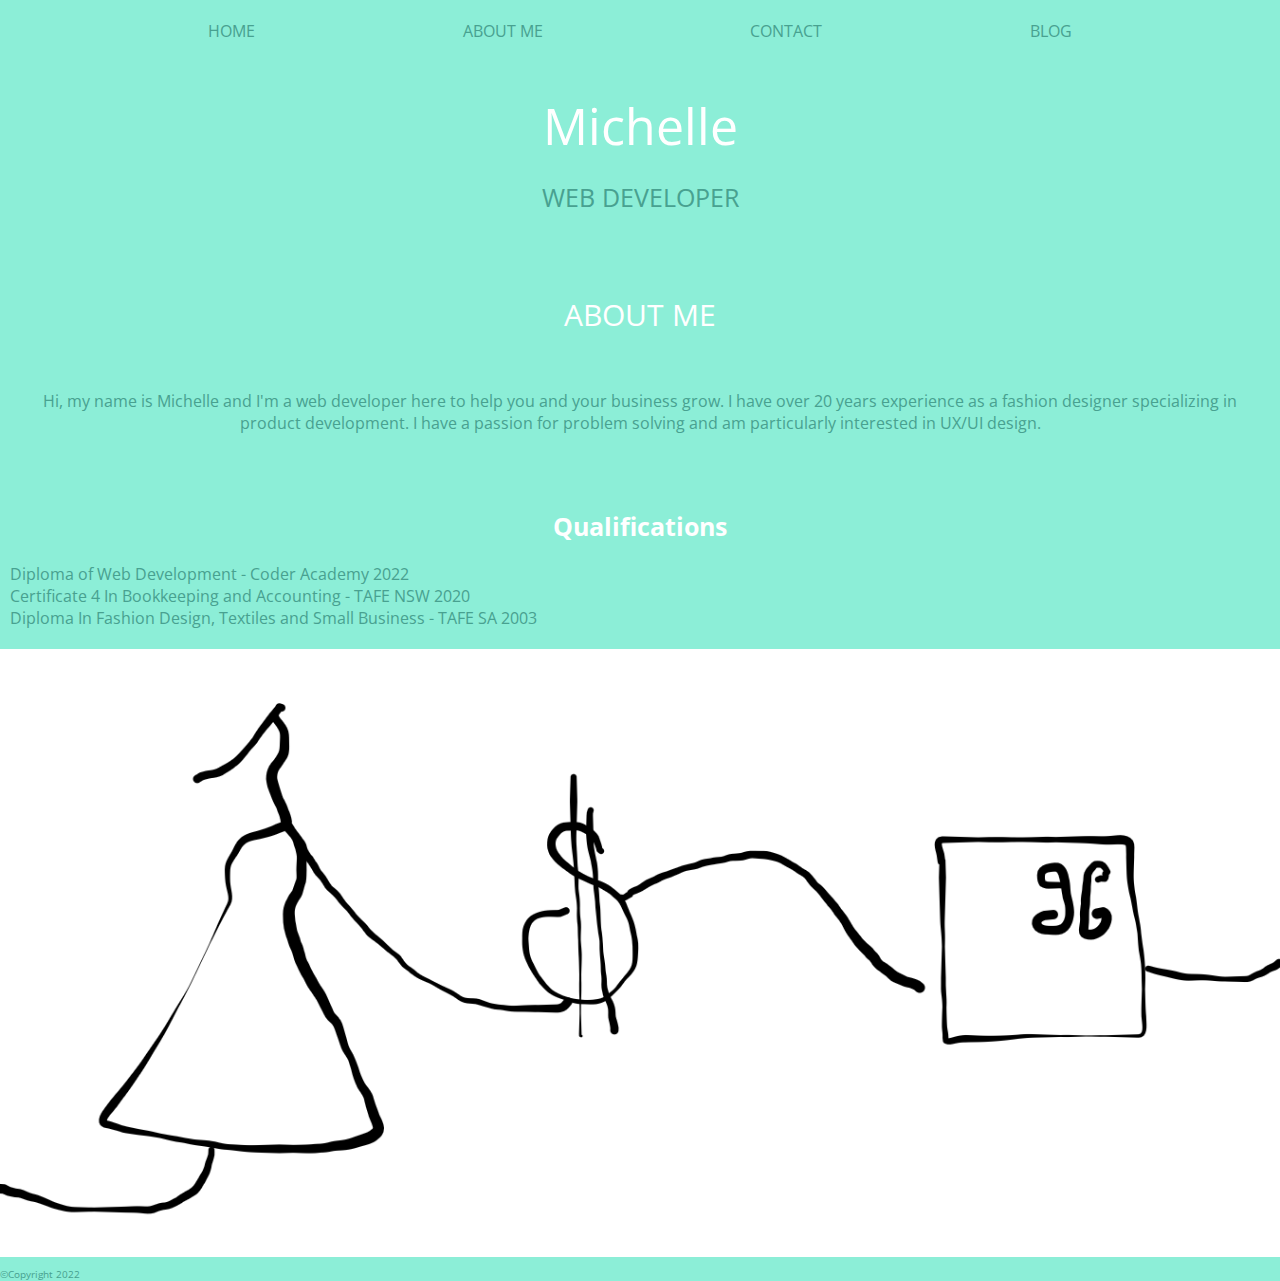
==== pages/aboutme.html @ 660a2262 "Merge pull request #4 from MichelleOha/about-me-page" ====
<!DOCTYPE html>
<html lang="en">

<head>
    <meta charset="UTF-8">
    <meta http-equiv="X-UA-Compatible" content="IE=edge">
    <meta name="viewport" content="width=device-width, initial-scale=1.0">
    <title>ABOUT ME</title>
    <link rel="stylesheet" href="../style.css">
    <link rel="preconnect" href="https://fonts.googleapis.com">
    <link rel="preconnect" href="https://fonts.gstatic.com" crossorigin>
    <link href="https://fonts.googleapis.com/css2?family=Macondo&family=Open+Sans:wght@300;400&display=swap"
        rel="stylesheet">
</head>

<body>
    <header>
        <nav class="menu">
            <ul class="menu-links">
                <li><a class="menu-link" href="../Index.html">HOME</a></li>
                <li><a class="menu-link" href="pages/aboutme.html">ABOUT ME</a></li>
                <li><a class="menu-link" href="CONTACT">CONTACT</a></li>
                <li><a class="menu-link" href="BLOG">BLOG</a></li>
            </ul>
        </nav>
    </header>
    <section>
        <h1 class="title">Michelle</h1>
        <h2 class="sub-title">WEB DEVELOPER</h2>
        <h3 class="page-name">ABOUT ME</h3>
        <p class="description">Hi, my name is Michelle and I'm a web developer here to help you and your business grow.
           I have over 20 years experience as a fashion designer specializing in product development. 
           I have a passion for problem solving and am particularly interested in UX/UI design.
        </p>
       <h4 class="qualifications">Qualifications</h4>
        <ol>
            <li><a class="experience">Diploma of Web Development - Coder Academy 2022</a></li>
            <li><a class="experience">Certificate 4 In Bookkeeping and Accounting - TAFE NSW 2020</a></li>
            <li><a class="experience">Diploma In Fashion Design, Textiles and Small Business - TAFE SA 2003</a></li>
        </ol>
        <img class="sketch" src="../assets/fashdollkey.png" alt="sketch of dress, dollar sign and Command and S keys">
    </section>

    <footer>&#169;Copyright 2022</footer>
</body>


</html>
---- style.css ----
:root {
  --primary1: #48a190ff;
  --primary2: white;
  --primary3: #8ceed7ff;
  --neutral1: #cba4f3ff;
  --neutral2: #fac29bff;
  --neutral3: #f4c1d1ff;
  --neutral4: #e27d60ff;
  --neutral5: #1dbfd5ff;
  --font1: 50px;
  --font2: 25px;
  --font3: 16px;
  --font4: 35px;
}

html,
body,
div,
h1,
h2,
h3,
p,
ol,
ul,
li {
  margin: 0;
  padding: 0;
  border: 0;
  font-size: 100%;
  font: inherit;
  vertical-align: baseline;
}

body {
  background-color: var(--primary3);
  font-family: "Open Sans", sans-serif;
  /* height:100vh; */
  display:flex; 
  flex-direction:column; 
  /* width: 100%; */
  overflow: scroll;
}


.title {
  text-align: center;
  font-size: var(--font1);
  color: var(--primary2);
  margin-top: 50px;
  margin-bottom: 20px;
}

.sub-title {
  text-align: center;
  font-size: var(--font2);
  color: var(--primary1);
  margin-bottom: 20px;
}

.statement {
    text-align: center;
    font-size: 20px;
    color: var(--primary2);
    font-size: var(--font3);
    margin-top: 35px;
  }

.sketch {
  display: block;
  max-width: 100%;
  margin-top: 20px;
  margin-bottom: 10px;
}

.page-name {
        text-align: center;
        font-size: 30px;
        color: var(--primary2);
        margin-bottom: 20px;
        margin-top: 80px;
}

.description {
  text-align: center;
  color: var(--primary1);
  font-size: var(--font3);
  margin-top: 35px;
  padding: 20px;
}

.qualifications {
    text-align: center;
    font-size: var(--font2);
    color: var(--primary2);
    margin-top: 35px;
    margin-bottom: 0px;
    padding: 20px; 
}

.experience {
    text-align: center;
    font-size: var(--font3);
    color: var(--primary1);
    margin-top: 5px;
    padding: 10px; 
}

footer {
  text-align: left;
  color: var(--primary1);
  margin-top:auto; 
  font-size: 10px;
}

.menu-links {
  display: flex;
  justify-content: space-evenly;
  margin-top: 20px;
  list-style-type: none;
}

.menu-link {
  color: var(--primary1);
  text-decoration: none;
  color: var(--primary1);
  text-decoration: none;
}

.menu-link:hover {
    color: red;
}
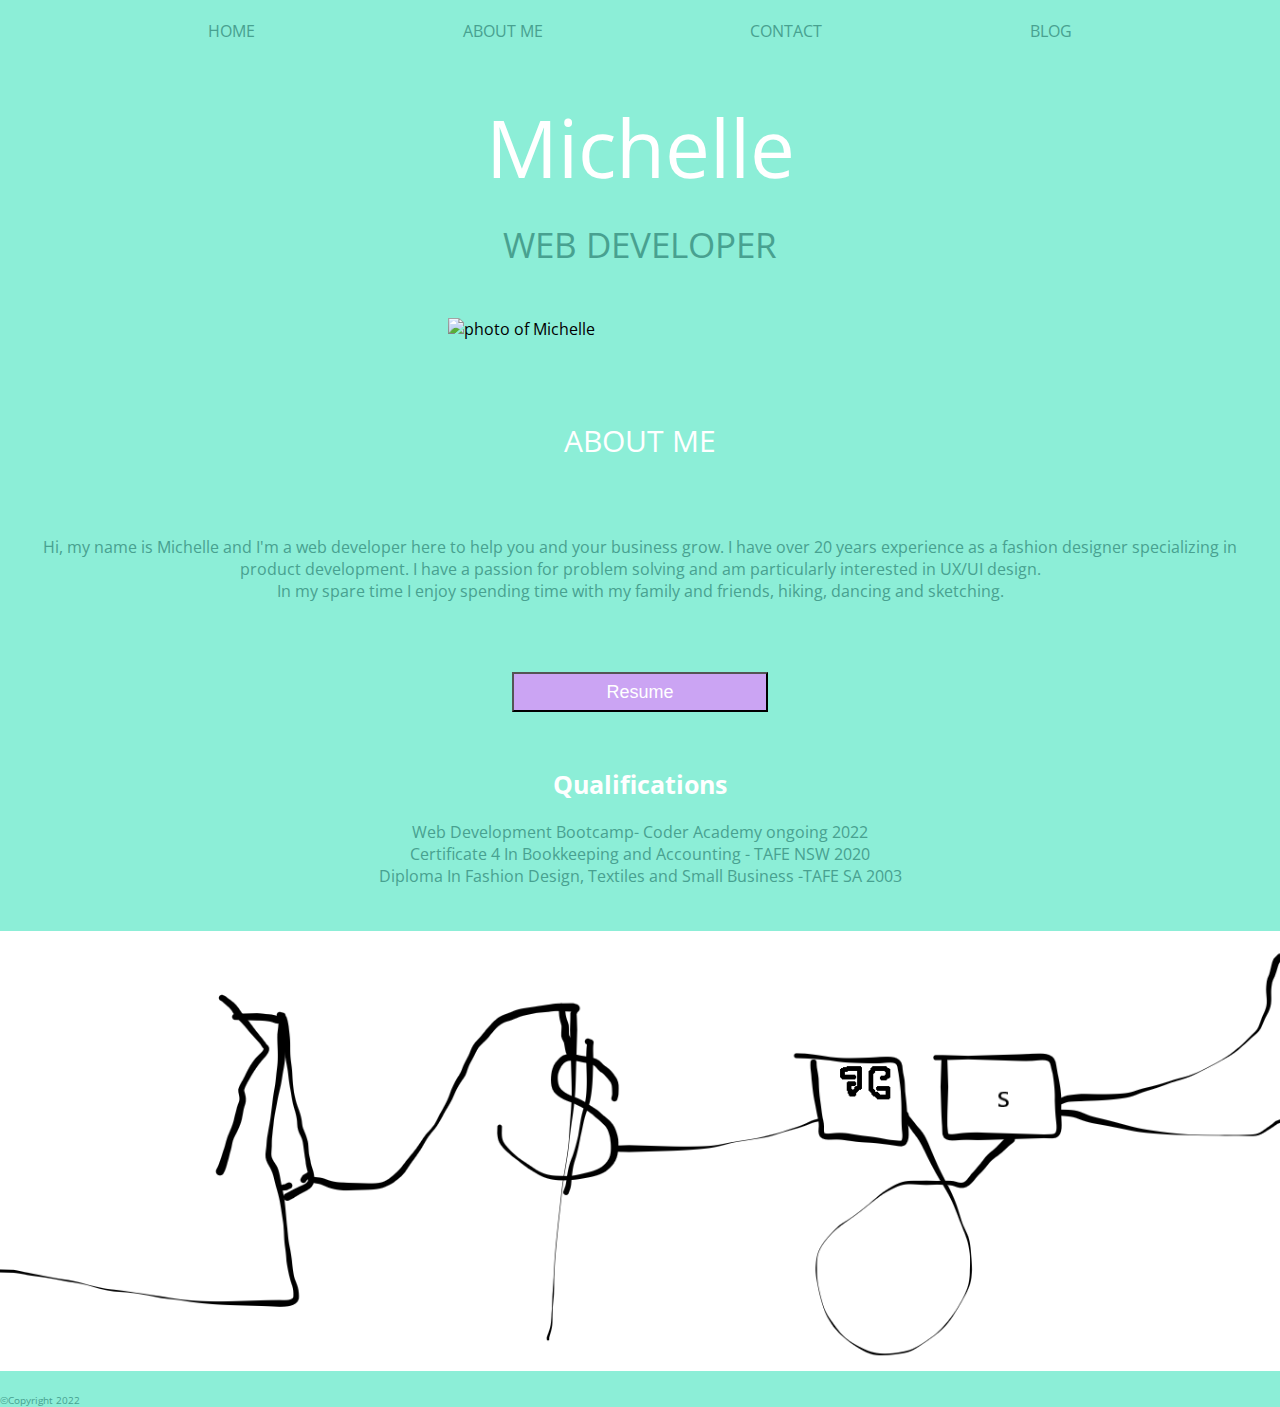
==== commit 3abf9b0e: "updated sketch height" ====
--- a/pages/aboutme.html
+++ b/pages/aboutme.html
@@ -1,48 +1,65 @@
 <!DOCTYPE html>
 <html lang="en">
+  <head>
+    <meta charset="UTF-8" />
+    <meta http-equiv="X-UA-Compatible" content="IE=edge" />
+    <meta name="viewport" content="width=device-width, initial-scale=1.0" />
+    <title>ABOUT ME</title>
+    <link rel="preconnect" href="https://fonts.googleapis.com" />
+    <link rel="preconnect" href="https://fonts.gstatic.com" crossorigin />
+    <link
+      href="https://fonts.googleapis.com/css2?family=Macondo&family=Open+Sans:wght@300;400&display=swap"
+      rel="stylesheet"
+    />
+    <link rel="stylesheet" href="../style.css" />
+  </head>
 
-<head>
-    <meta charset="UTF-8">
-    <meta http-equiv="X-UA-Compatible" content="IE=edge">
-    <meta name="viewport" content="width=device-width, initial-scale=1.0">
-    <title>ABOUT ME</title>
-    <link rel="stylesheet" href="../style.css">
-    <link rel="preconnect" href="https://fonts.googleapis.com">
-    <link rel="preconnect" href="https://fonts.gstatic.com" crossorigin>
-    <link href="https://fonts.googleapis.com/css2?family=Macondo&family=Open+Sans:wght@300;400&display=swap"
-        rel="stylesheet">
-</head>
-
-<body>
+  <body>
     <header>
-        <nav class="menu">
-            <ul class="menu-links">
-                <li><a class="menu-link" href="../Index.html">HOME</a></li>
-                <li><a class="menu-link" href="pages/aboutme.html">ABOUT ME</a></li>
-                <li><a class="menu-link" href="CONTACT">CONTACT</a></li>
-                <li><a class="menu-link" href="BLOG">BLOG</a></li>
-            </ul>
-        </nav>
+      <nav class="menu">
+        <ul class="menu-links">
+          <li><a class="menu-link" href="../Index.html">HOME</a></li>
+          <li><a class="menu-link" href="./aboutme.html">ABOUT ME</a></li>
+          <li><a class="menu-link" href="./contact.html">CONTACT</a></li>
+          <li><a class="menu-link" href="./blogs.html">BLOG</a></li>
+        </ul>
+      </nav>
     </header>
     <section>
-        <h1 class="title">Michelle</h1>
-        <h2 class="sub-title">WEB DEVELOPER</h2>
+      <h1 class="title">Michelle</h1>
+      <h2 class="sub-title">WEB DEVELOPER</h2>
+      <img class="me" src="../assets/me.png" alt="photo of Michelle" />
+      <div class="about-me-info">
         <h3 class="page-name">ABOUT ME</h3>
-        <p class="description">Hi, my name is Michelle and I'm a web developer here to help you and your business grow.
-           I have over 20 years experience as a fashion designer specializing in product development. 
-           I have a passion for problem solving and am particularly interested in UX/UI design.
+        <p class="description">
+          Hi, my name is Michelle and I'm a web developer here to help you and
+          your business grow. I have over 20 years experience as a fashion
+          designer specializing in product development. I have a passion for
+          problem solving and am particularly interested in UX/UI design.<br>
+          In my spare time I enjoy spending time with my family and friends, hiking, dancing and sketching.
         </p>
-       <h4 class="qualifications">Qualifications</h4>
-        <ol>
-            <li><a class="experience">Diploma of Web Development - Coder Academy 2022</a></li>
-            <li><a class="experience">Certificate 4 In Bookkeeping and Accounting - TAFE NSW 2020</a></li>
-            <li><a class="experience">Diploma In Fashion Design, Textiles and Small Business - TAFE SA 2003</a></li>
-        </ol>
-        <img class="sketch" src="../assets/fashdollkey.png" alt="sketch of dress, dollar sign and Command and S keys">
+        <button
+          class="resume"
+          onclick="location.href='../document/Mock_Resume.pdf';">Resume</button>
+        <h4 class="qualifications">Qualifications</h4>
+        <div class="experience">
+          <div>
+            <a class="experience1"
+              >Web Development Bootcamp- Coder Academy ongoing 2022</a>
+          </div>
+          <div>
+            <a class="experience2"
+              >Certificate 4 In Bookkeeping and Accounting - TAFE NSW 2020</a>
+          </div>
+          <div>
+            <a class="experience3"
+              >Diploma In Fashion Design, Textiles and Small Business -TAFE SA
+              2003</a>
+          </div>
+      </div><br><br>
+      <div class="fashion-sketch"></div><br>
     </section>
 
     <footer>&#169;Copyright 2022</footer>
-</body>
-
-
-</html>+  </body>
+</html>
--- a/style.css
+++ b/style.css
@@ -3,14 +3,17 @@
   --primary2: white;
   --primary3: #8ceed7ff;
   --neutral1: #cba4f3ff;
+/* Keep in if I want to add more colours to my website
   --neutral2: #fac29bff;
   --neutral3: #f4c1d1ff;
   --neutral4: #e27d60ff;
-  --neutral5: #1dbfd5ff;
+  --neutral5: #1dbfd5ff; */
   --font1: 50px;
   --font2: 25px;
   --font3: 16px;
   --font4: 35px;
+  --font5: 40px;
+  --font6: 80px:
 }
 
 html,
@@ -31,16 +34,44 @@
   vertical-align: baseline;
 }
 
+a,
+a:visited {
+  text-decoration: none;
+}
+
 body {
   background-color: var(--primary3);
   font-family: "Open Sans", sans-serif;
-  /* height:100vh; */
-  display:flex; 
-  flex-direction:column; 
-  /* width: 100%; */
-  overflow: scroll;
-}
-
+  height: 100vh;
+  display: flex;
+  flex-direction: column;
+}
+
+.about-me-info {
+    display: flex;
+    flex-direction: column;
+    align-items: center;
+}
+
+.resume {
+    display: block;
+    text-align: center;
+    margin-top: 50px;
+    width: 25%;
+    background-color: var(--neutral1);
+    height: 40px;
+    font-size: 18px;
+    color: var(--primary2);
+}
+
+footer {
+    text-align: left;
+    color: var(--primary1);
+    margin-top: auto;
+    font-size: 10px;
+  }
+
+/* Michelle Web Developer */
 
 .title {
   text-align: center;
@@ -57,27 +88,92 @@
   margin-bottom: 20px;
 }
 
+/* menu */
+
+.menu-links {
+    display: flex;
+    justify-content: space-evenly;
+    margin-top: 20px;
+    list-style-type: none;
+  }
+  
+  .menu-link {
+    color: var(--primary1);
+    text-decoration: none;
+    color: var(--primary1);
+    text-decoration: none;
+  }
+  
+  .menu-link:hover {
+    color: var(--neutral1);
+  }
+
+/* home */
+
 .statement {
-    text-align: center;
-    font-size: 20px;
-    color: var(--primary2);
-    font-size: var(--font3);
-    margin-top: 35px;
-  }
-
-.sketch {
+  text-align: center;
+  color: var(--primary1);
+  font-size: var(--font3);
+  margin-top: 35px;
+  margin-right: 20px;
+}
+
+/* sketch */
+
+.home-sketch-container {
+    height: 200px;
+    width: 100vw;
+    background-image: url("./assets/Image.png"); 
+    background-position: center; 
+    background-repeat: no-repeat;    
+    background-size: cover;
+}
+
+.fashion-sketch {
+    height: 200px;
+    width: 100vw;
+    background-image: url("./assets/jackdollkey.png"); 
+    background-position: center; 
+    background-repeat: no-repeat;    
+    background-size: cover;
+}
+
+ .my-life-in-tech {
   display: block;
-  max-width: 100%;
+  width: 90vw;
   margin-top: 20px;
-  margin-bottom: 10px;
-}
+  margin-bottom: 50px;
+} 
+
+.ha-article1 {
+    display: block;
+    max-width: 90vw;
+    margin-top: 20px;
+    margin-bottom: 50px;
+  } 
+
+  .ha-article2 {
+    display: block;
+    max-width: 90vw;
+    margin-top: 20px;
+    margin-bottom: 50px;
+  } 
+
+  .coder-academy-post {
+    display: block;
+    max-width: 100vw;
+    margin-top: 20px;
+    height: 48vw;
+  }
+
+/* headings and paragraphs */
 
 .page-name {
-        text-align: center;
-        font-size: 30px;
-        color: var(--primary2);
-        margin-bottom: 20px;
-        margin-top: 80px;
+  text-align: center;
+  font-size: 30px;
+  color: var(--primary2);
+  margin-bottom: 20px;
+  margin-top: 80px;
 }
 
 .description {
@@ -89,44 +185,210 @@
 }
 
 .qualifications {
+  text-align: center;
+  font-size: var(--font2);
+  color: var(--primary2);
+  margin-top: 35px;
+  margin-bottom: 0px;
+  padding: 20px;
+}
+
+/* about me */
+
+.me {
+  display: block;
+  margin-left: auto;
+  margin-right: auto;
+  margin-top: 50px;
+  width: 50%;
+}
+
+.experience {
+    font-size: var(--font3);
+    color: var(--primary1);
+    display: flex;
+    flex-direction: column;
+    align-items: center;
     text-align: center;
-    font-size: var(--font2);
-    color: var(--primary2);
-    margin-top: 35px;
-    margin-bottom: 0px;
-    padding: 20px; 
-}
-
-.experience {
+  }
+
+  /* contact */
+
+  .form {
+    color: var(--primary1);
+    font-size: var(--font3)
+  }
+
+  #message {
+      height: 100px;
+      width: 150%;
+  }
+
+  .submit {
+    background-color: var(--neutral1);
+  }
+
+.email {
+  color: var(--primary1);
+  font-size: var(--font3)
+}
+
+.phone-number {
+  color: var(--primary1);
+  font-size: var(--font3)
+}
+
+.contact-info {
+  display: flex;
+  flex-direction: column;
+  align-items: center;
+}
+
+/* icons */
+
+.devicon-github-original { 
+  font-size: 50px;
+}
+
+.devicon-linkedin-plain{ 
+    font-size: 50px;
+}
+
+.devicon-github-original,
+.devicon-github-original:visited {
+  color: var(--primary2);
+}
+
+.devicon-linkedin-plain,
+.devicon-linkedin-plain:visited {
+  color: var(--primary2);
+}
+
+/* blog */
+
+.blog {
+  color: var(--primary1);
+  text-decoration: none;
+  color: var(--primary1);
+  text-decoration: none;
+}
+
+.blogs-list {
+    padding: 20px;
     text-align: center;
-    font-size: var(--font3);
-    color: var(--primary1);
-    margin-top: 5px;
-    padding: 10px; 
-}
-
-footer {
-  text-align: left;
-  color: var(--primary1);
-  margin-top:auto; 
-  font-size: 10px;
-}
-
-.menu-links {
-  display: flex;
-  justify-content: space-evenly;
-  margin-top: 20px;
-  list-style-type: none;
-}
-
-.menu-link {
-  color: var(--primary1);
-  text-decoration: none;
-  color: var(--primary1);
-  text-decoration: none;
-}
-
-.menu-link:hover {
-    color: red;
-}
-
+}
+
+.blog:hover {
+    color: var(--neutral1);
+}
+
+.blog-stories {
+    padding: 20px;
+    color: var(--primary1)
+}
+
+.links {
+    color: var(--primary2)
+}
+
+.links:visited {
+    color: var(--neutral1)
+}
+
+/* youtube video */
+
+.embed-youtube {
+    position: relative;
+    padding-bottom: 56.25%; /* - 16:9 aspect ratio (most common) */
+    /* padding-bottom: 62.5%; - 16:10 aspect ratio */
+    /* padding-bottom: 75%; - 4:3 aspect ratio */
+    padding-top: 30px;
+    height: 0;
+    overflow: hidden;
+}
+
+.embed-youtube iframe,
+.embed-youtube object,
+.embed-youtube embed {
+    border: 0;
+    position: absolute;
+    top: 0;
+    left: 0;
+    width: 85%;
+    height: 85%;
+}
+
+/* Media Break Points */
+
+@media screen and (min-width: 768px) {
+    .home-sketch-container {
+        height: 500px;
+    }
+
+    .resume {
+        width: 20%;
+    }
+
+    .title {
+        font-size: 50px;
+    }
+
+    .sub-title {
+        font-size: var(--font5)
+    }
+/* blog video */
+
+    .embed-youtube iframe,
+    .embed-youtube object,
+    .embed-youtube embed {
+        border: 0;
+        position: absolute;
+        top: 0;
+        left: 0;
+        width: 80%;
+        height: 80%;
+    }
+
+    .me {
+      width: 30%;
+  }
+
+  .fashion-sketch {
+    height: 300px;
+}
+
+}
+
+@media screen and (min-width: 1200px) {
+    .home-sketch-container {
+        height: 800px;
+    }
+
+    .fashion-sketch {
+        height: 440px;
+    }
+
+    .statement {
+        font-size: 25px;
+    }
+
+    .title {
+        font-size: 80px;
+    }
+
+    .sub-title {
+        font-size: var(--font4);
+    }
+
+    #fname {
+        width: 150%;
+    }
+
+    #email {
+        width: 150%;
+    }
+
+    #message {
+        width: 350%;
+    }
+}